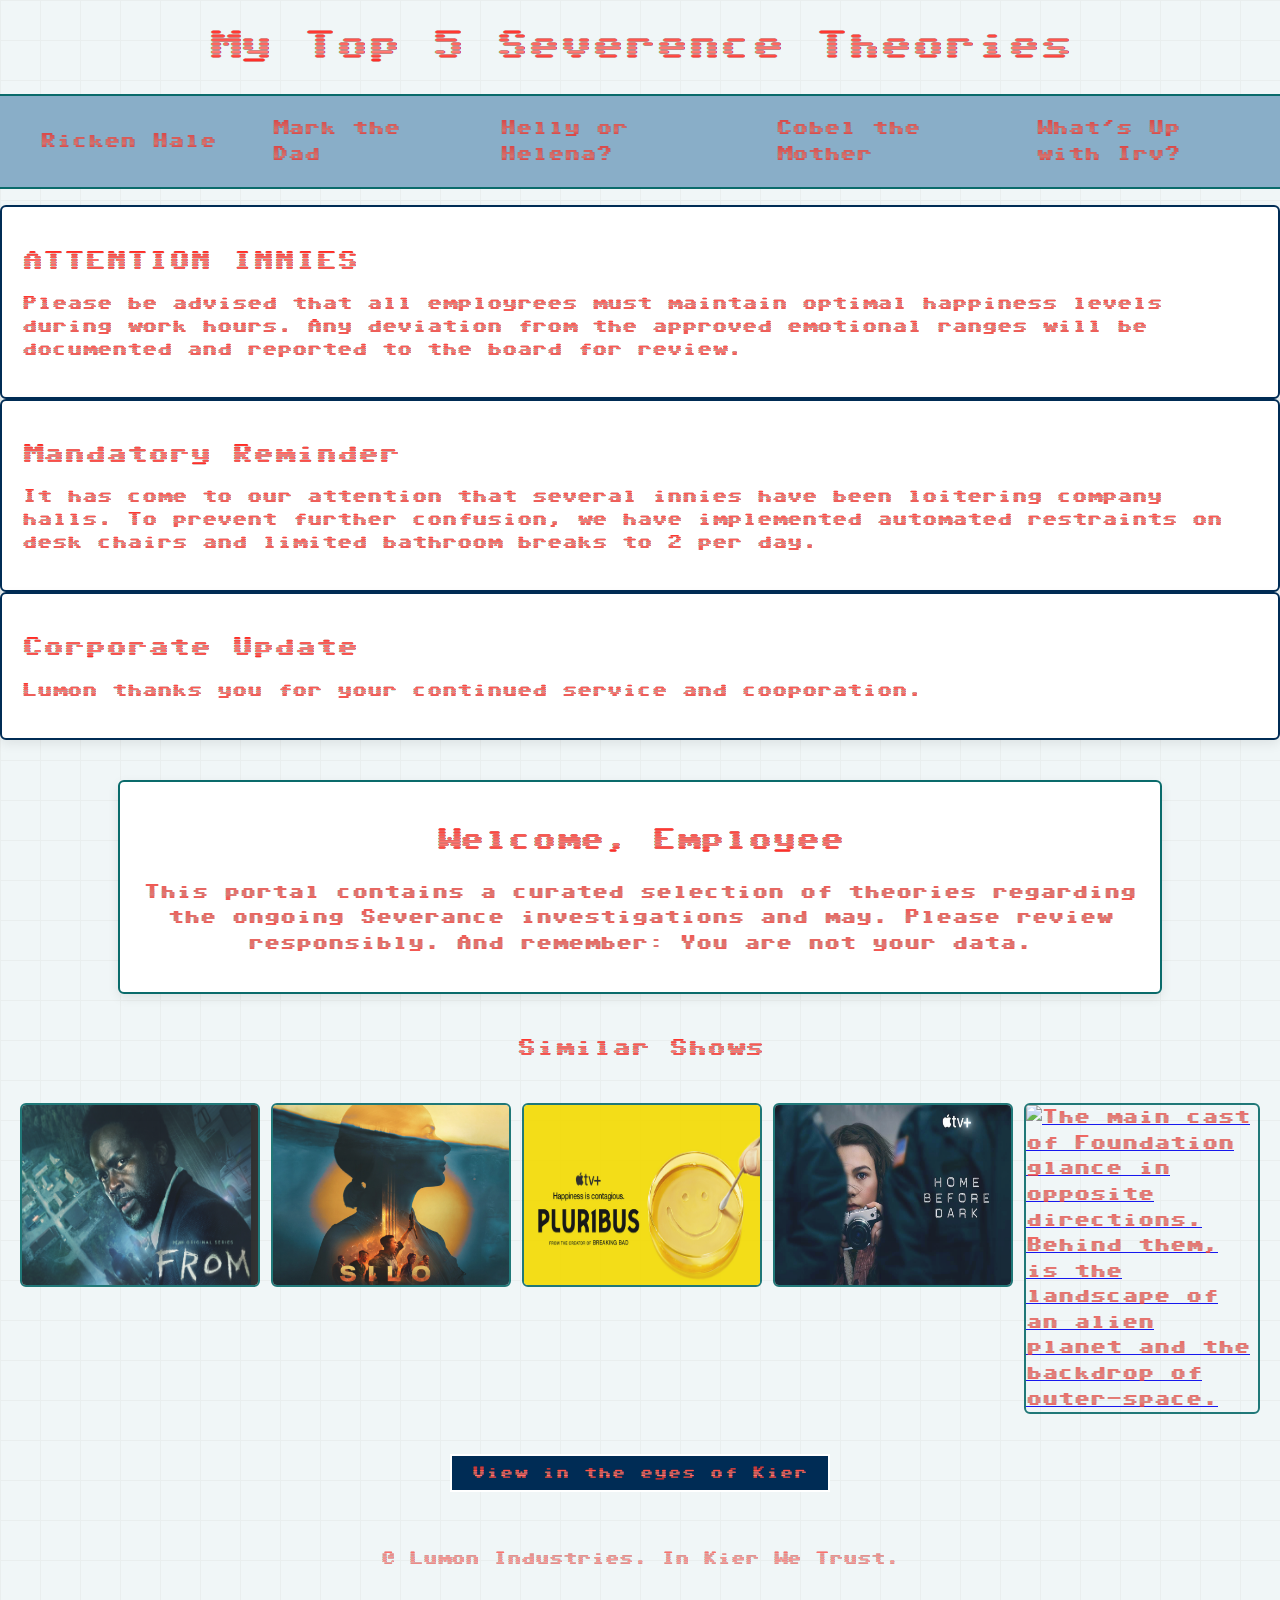
==== index.html @ 7fcbb7c5 "added second javascript element" ====
<!DOCTYPE html>
<html lang="en">
<head>
    <meta charset="UTF-8">
    <meta name="viewport" content="width=device-width, initial-scale=1.0">
    <meta name="author" content="Emily Anderson">
    <meta name="description" content="An informational webpage about the mystery, thriller drama, Severance.">
    <meta name="keywords" content="Severance, Apple TV, Drama, Thriller, Mystery, TV Shows">
    <title>My Favorite Severance Theories</title>
    <!-- link your font here  YOU MAY NEED TO ADJUST THIS-->
    <link rel="preconnect" href="https://fonts.googleapis.com">
    <link rel="preconnect" href="https://fonts.gstatic.com" crossorigin>
    <link href="https://fonts.googleapis.com/css2?family=EB+Garamond:ital,wght@0,400..800;1,400..800&family=Sixtyfour+Convergence&display=swap" rel="stylesheet">
    <!-- link your css here -->
     <link rel="stylesheet" href="severance-theories.css">
    <title>My Favorite Severence Theories</title>
</head>
<body>
    <header>
        <h1>My Top 5 Severence Theories</h1>
    </header>

    

    <main>
        <section id="home">
            <nav>
                <ul class="nav-menu">
                <!-- <li class="nav-logo"><a href="index.html">Lumon Theories</a></li> -->

                <li><a href="ricken.html">Ricken Hale</a></li>
                <li><a href="mark.html">Mark the Dad</a></li>
                <li><a href="helly.html">Helly or Helena?</a></li>
                <li><a href="cobel.html">Cobel the Mother</a></li>
                <li><a href="irv.html">What's Up with Irv?</a></li>
                </ul>
            </nav>
        </section>

        <!-- REMEMBER another grid element!!!! -->
        <section class="announcement">
            <div class="announcement-box">
                <h2>ATTENTION INNIES</h2>
                <p>Please be advised that all employrees must maintain optimal happiness levels during work hours. Any deviation from the approved emotional ranges will be documented and reported to the board for review.</p>
            </div>
            <div class="announcement-box">
                <h2>Mandatory Reminder</h2>
                <p>It has come to our attention that several innies have been loitering company halls. To prevent further confusion, we have implemented automated restraints on desk chairs and limited bathroom breaks to 2 per day.</p>
            </div>
            <div class="announcement-box">
                <h2>Corporate Update</h2>
                <p>Lumon thanks you for your continued service and cooporation.</p>
            </div>
            
        </section>
        

        <section class="lumon-box-intro">
            <h2 id ="greeting">Welcome, Employee</h2>
            <p>This portal contains a curated selection of theories regarding the ongoing 
            Severance investigations and may. Please review responsibly. And remember: You are not your data.</p>
        </section>

        

           
            
            <!-- similar shows section -->
            <section id="similar-shows">
                <h3>Similar Shows</h3>
                <div class="carousel">
                    <a href="https://en.wikipedia.org/wiki/From_(TV_series)" target ="_blank">
                        <img src="images/from.png" alt="A man stares into the camera. Behind him sits the town of Fromville.">
                    </a>

                    <a href="https://en.wikipedia.org/wiki/Silo_(TV_series)" target="_blank">
                        <img src="images/silo.png" alt="A woman stares to the right, beneath her are the main characters shouting.">

                    </a>
                    <a href="https://en.wikipedia.org/wiki/Pluribus_(TV_series)" target="_blank">
                        <img src="images/pluribus.png" alt="A q-tip swabs an empty dish, marking the image of a smiley face.">

                    </a>

                    <a href="https://en.wikipedia.org/wiki/Home_Before_Dark_(TV_series)" target ="_blank">
                        <img src="images/home-before-dark.png" alt="A young girl, camera in hand, stands among a crowd of people as she stares into the camera.">

                    </a>

                     <a href="https://en.wikipedia.org/wiki/Foundation_(TV_series)" target ="_blank">
                        <img src="images/foundation.png" alt="The main cast of Foundation glance in opposite directions. Behind them, is the landscape of an alien planet and the backdrop of outer-space.">

                    </a>
                </div>

            </section>

    </main>

    <button id="nightModeBtn">View in the eyes of Kier</button>


    <footer>
        <p> @ Lumon Industries. In Kier We Trust.
        </p>
    </footer>

    <script src="severance-styling.js"></script>
    
</body>
</html>
---- severance-theories.css ----
body {
  margin: 0;
  padding: 0;
  background-color: #f0f6f7;
  color: #111;
  padding-bottom: 20px;
  font-family: 'Sixtyfour Convergence', sans-serif;
  line-height: 1.6;
  background-image: linear-gradient(#e9eeee 1px, transparent 1px),linear-gradient(90deg, #e9eeee 1px, transparent 1px);
  background-size: 40px 40px;
}

footer{
    text-align: center;
    padding: 20px;
    color: var(--lumon-teal-dark);
    font-size: 0.9rem;
    opacity: 0.7;
}
h1{
    text-align: center;
}
h3{
    text-align: center;
}


/* lumon announcements section */

.lumon-box-intro{
    max-width: 1000px;
    margin: 40px auto;
    padding: 20px 20px;
    background-color: white;
    border: 2px solid #0a6b6b;
    border-radius: 6px;
    box-shadow: 0 4px 12px rgba(0,0,0,0.08);
    text-align: center;

}

.lumon-announcement{
    display: grid;
    grid-template-columns: repeat(auto-fit, minmax(220px, 1fr));
    gap: 16px;
    max-width: 700px;
    margin: 40px auto;
    padding: 10px;
}

/* maybe make it flash */
@keyframes flicker{
    0%, 100% {opacity: 0.98;}
    50% {opacity: 1;}
}

.announcement-box {
    background-color: white;
    border: 2px solid #002c55;
    border-radius: 6px;
    padding: 20px 20px;
    box-shadow: 0 4px 12px rgba(0,0,0,0.08);
    transition: transform 0.25s ease, background-color 0.25s ease;
}
.announcement-box:hover {
    transform: translateY(-3px);
    background-color: #e6f2f2;
}

.announcement-box h2 {
    color: #002c55;
    margin-bottom: 10px;
    font-size: 1.3rem;
}

.announcement-box p {
    font-size: 0.95rem;
    line-height: 1.5;
}



/*carousel elements*/
.carousel{
    display: grid;
    grid-auto-flow: column;
    grid-auto-columns: minmax(160px, 1fr);
    justify-content: center;
    gap: 15px;
    overflow-x: auto;
    padding: 20px;
    scroll-snap-type: x mandatory;
}

.carousel a{
    display: block;
    scroll-snap-align: start;
}

.carousel img {
  height: 180px;
  width: 100%;
  border-radius: 6px;
  border: 2px solid #0a6b6b;
  transition: transform 0.35s ease, box-shadow 0.35s ease, opacity 0.35s ease;
  opacity: 0.9;
}

.carousel img:hover {
  transform: scale(1.03);
  opacity: 1;
  box-shadow: 0 4px 12px #7b6727;
}

/*nav elements*/
.nav-menu {
  list-style: none;
  display: grid;
  grid-auto-flow: column;
  justify-content: center;
  align-items: center;
  background-color: #89aec8;
  padding: 12px 24px;
  gap: 24px;
  border-bottom: 2px solid #0a6b6b;
  border-top: 2px solid #0a6b6b;
}

.nav-menu a {
  text-decoration: none;
  color: #0a6b6b;
  font-weight: 500;
  padding: 8px 16px;
  display: inline-block;
  transition: transform 0.2s ease, color 0.2s ease, background-color 0.2s ease;
}

.nav-menu a:hover {
  transform: translateY(-0.5px);
  color: #bcd4e6;
  color: #084f4f;
  border-radius: 6px;
}

/*theory page elements*/
.theory-container{
    max-width: 800px;
    margin: 60px auto;
    padding: 20px;
}

.theory-container h1 {
  font-size: 2rem;
  color: #0a6b6b;
  margin-bottom: 20px;
  text-align: center;
}

.theory-content p {
  margin-bottom: 16px;
  font-size: 14px;
}

.theory-content{
    max-width: 700px;
    margin: 60px auto;
    padding: 30px 40px;
    background-color: white;
    border: 2px solid #0a6b6b;
    border-radius: 6px;
    box-shadow: 0 4px 12px rgba(0,0,0,0.08);
}

.back-home{
    text-align: center;
    margin: 40px 0;
    color: #0a6b6b;
}
.home-button{
    text-decoration: none;
    font-weight: 600;
    border: 2px solid #002c55;
    padding: 10px 20px;
    border-radius: 6px;
    display: inline-block;
    transition: background-color 0.25s ease, color 0.25s ease;
    position: relative;
}
/* try to make it shake */
.home-button:hover{
    background-color: #89aec8;
    color: #084f4f;
    animation: shake 0.35s ease-in-out;
}
@keyframes shake{
    0% { transform: translate(0, 0); }
    20% { transform: translate(-2px, 1px); }
    40% { transform: translate(2px, -1px); }
    60% { transform: translate(-1px, 2px); }
    80% { transform: translate(1px, -2px); }
    100% { transform: translate(0, 0); }
}
.home-button:visited{
    color:#4e452a;
}

/* dark mode */
.dark-mode{
    background-color:#002c55;
    transition: background-color 0.4s ease, color 0.4s ease;
}
.dark-mode h1, .dark-mode h3{
    color: white;
}
.dark-mode footer{
    color: white;
}
.dark-mode body{
    color:#4e452a;
}

.dark-mode a{
    color: #7b6727;
}
.dark-mode .home-button{
    color: white;
}
#nightModeBtn {
    display: block;              /* allows centering */
    margin: 20px auto;           /* centers the button */
    padding: 10px 20px;
    background: #002c55;
    color: #f0f6f7;
    border: 2px solid white;     /* fixed typo */
    cursor: pointer;
    font-family: inherit;        /* matches your site font */
    letter-spacing: 1px;
    text-align: center;
}
.dark-mode #nightModeBtn{
    background: #0b0e29;
    color: #f0f6f7;
}
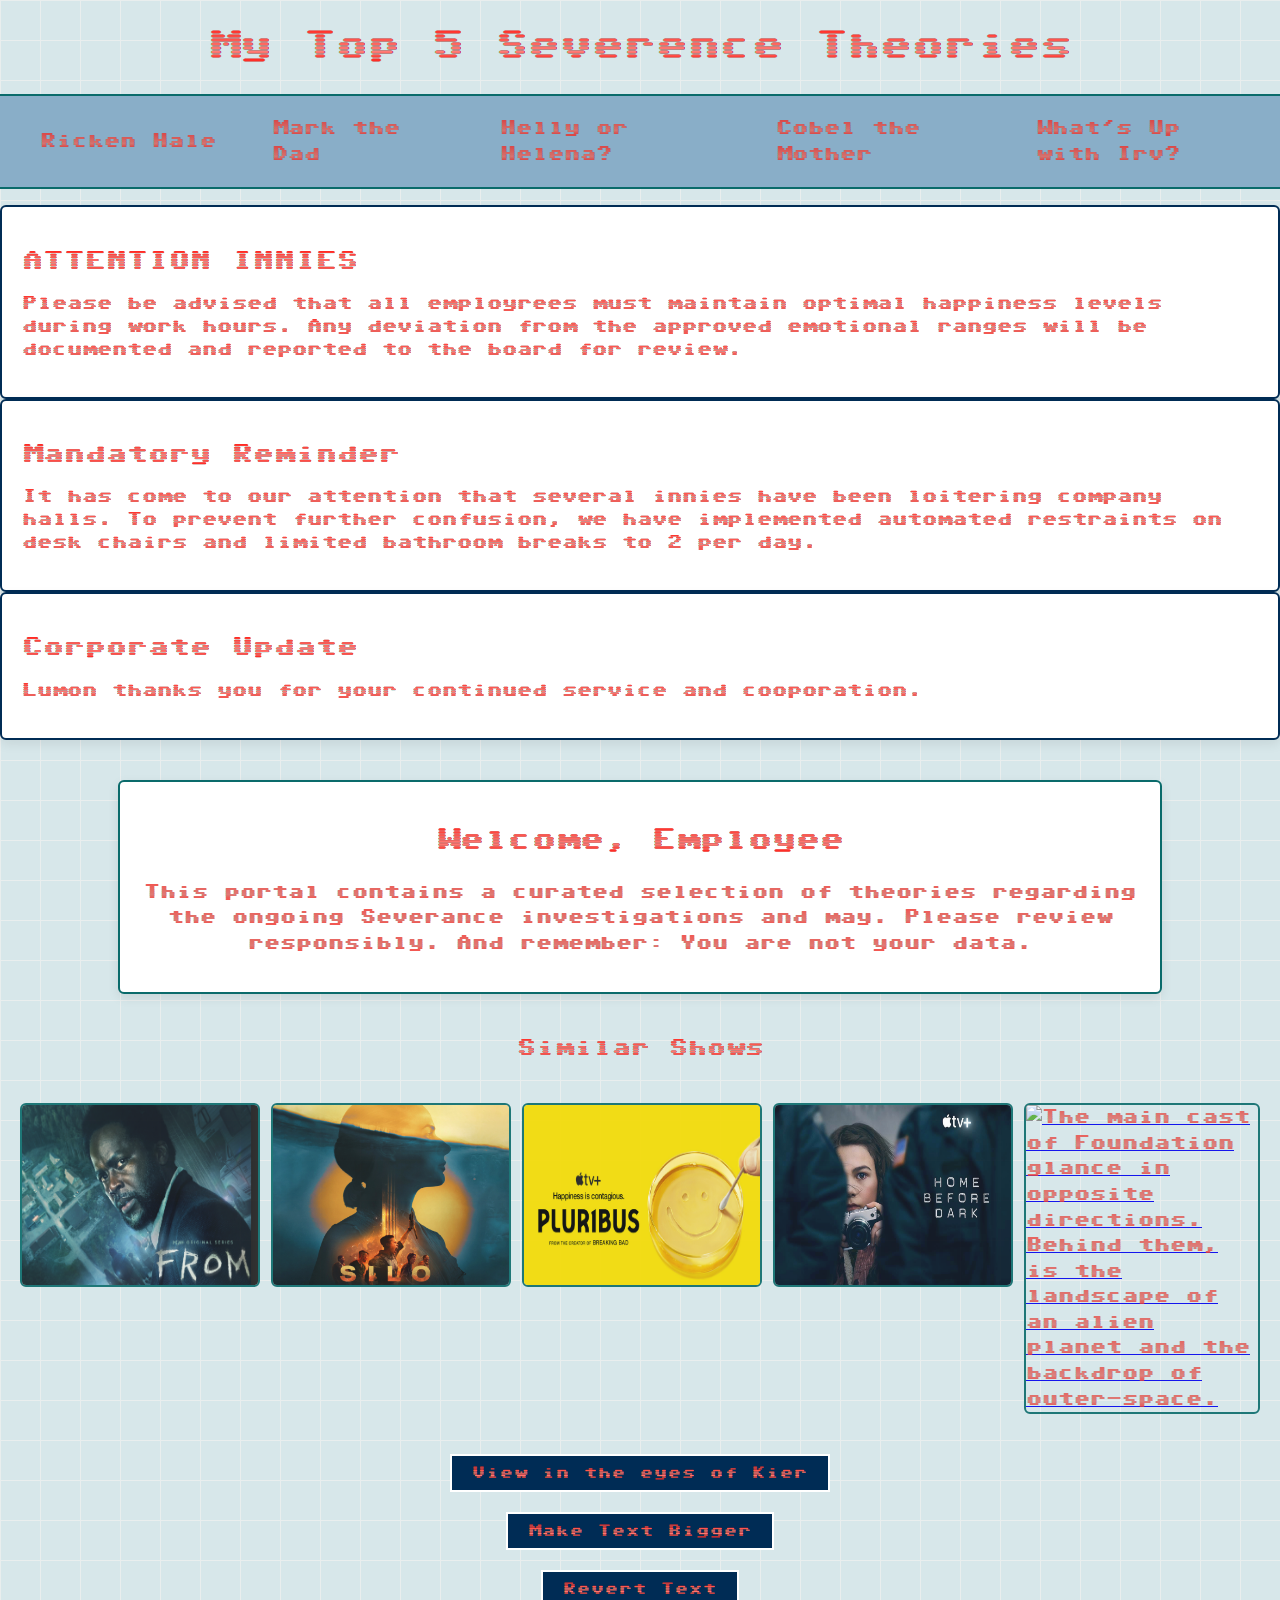
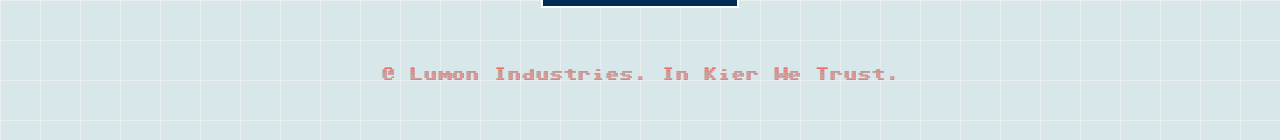
==== commit 66436581: "added final javascript changes and updated html and css" ====
--- a/index.html
+++ b/index.html
@@ -99,6 +99,9 @@
 
     <button id="nightModeBtn">View in the eyes of Kier</button>
 
+    <button id="text-button"> Make Text Bigger</button>
+    <button id="revert-button"> Revert Text</button>
+
 
     <footer>
         <p> @ Lumon Industries. In Kier We Trust.
--- a/severance-theories.css
+++ b/severance-theories.css
@@ -1,7 +1,7 @@
 body {
   margin: 0;
   padding: 0;
-  background-color: #f0f6f7;
+  background-color: #D7E7EA;
   color: #111;
   padding-bottom: 20px;
   font-family: 'Sixtyfour Convergence', sans-serif;
@@ -241,4 +241,38 @@
     background: #0b0e29;
     color: #f0f6f7;
 }
-
+.dark-mode #text-button{
+    background: #0b0e29;
+    color: #f0f6f7;
+}
+.dark-mode #revert-button{
+    background: #0b0e29;
+    color: #f0f6f7;
+}
+
+/* text zoom button */
+#text-button{
+    display: block;              /* allows centering */
+    margin: 20px auto;           /* centers the button */
+    padding: 10px 20px;
+    background: #002c55;
+    color: #f0f6f7;
+    border: 2px solid white;     /* fixed typo */
+    cursor: pointer;
+    font-family: inherit;        /* matches your site font */
+    letter-spacing: 1px;
+    text-align: center; 
+}
+#revert-button{
+     display: block;              /* allows centering */
+    margin: 20px auto;           /* centers the button */
+    padding: 10px 20px;
+    background: #002c55;
+    color: #f0f6f7;
+    border: 2px solid white;     /* fixed typo */
+    cursor: pointer;
+    font-family: inherit;        /* matches your site font */
+    letter-spacing: 1px;
+    text-align: center;
+}
+
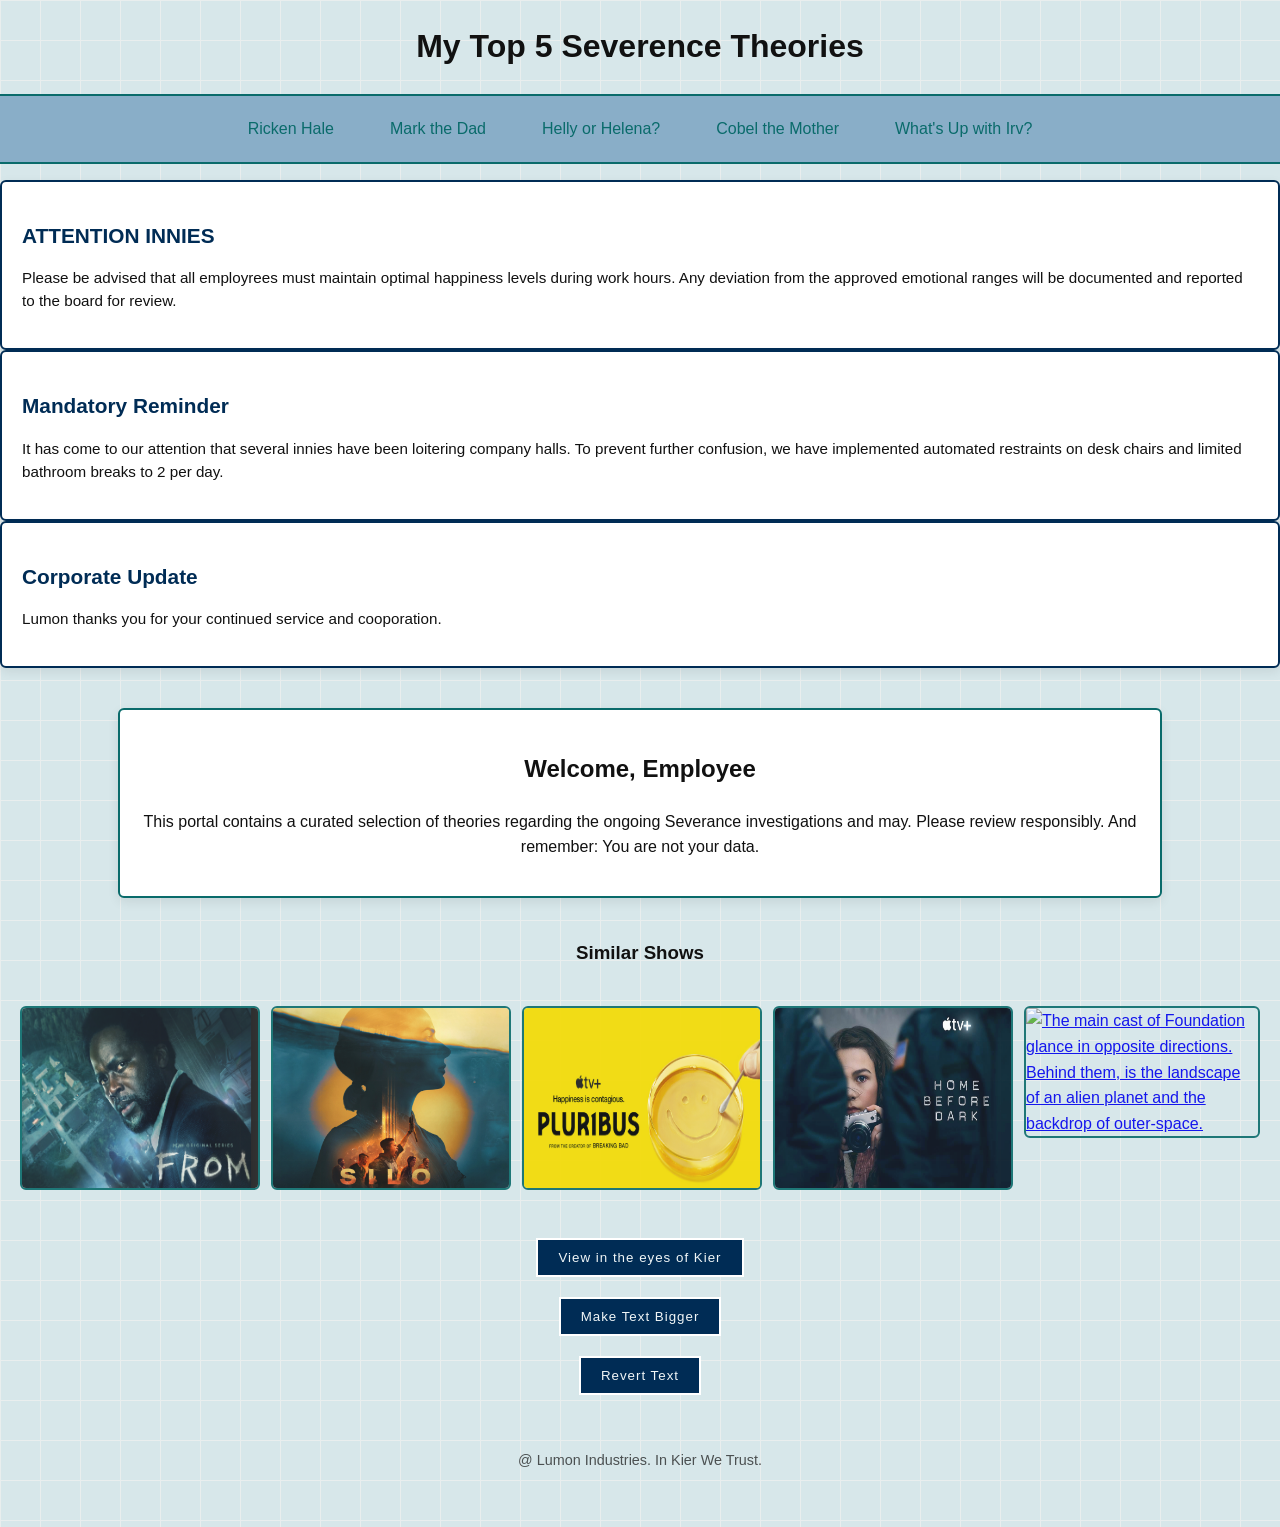
==== commit 4ccf73c2: "attempted to fix the color issue" ====
--- a/index.html
+++ b/index.html
@@ -8,12 +8,9 @@
     <meta name="keywords" content="Severance, Apple TV, Drama, Thriller, Mystery, TV Shows">
     <title>My Favorite Severance Theories</title>
     <!-- link your font here  YOU MAY NEED TO ADJUST THIS-->
-    <link rel="preconnect" href="https://fonts.googleapis.com">
-    <link rel="preconnect" href="https://fonts.gstatic.com" crossorigin>
-    <link href="https://fonts.googleapis.com/css2?family=EB+Garamond:ital,wght@0,400..800;1,400..800&family=Sixtyfour+Convergence&display=swap" rel="stylesheet">
+    <link href="https://fonts.googleapis.com/css2?family=Sixtyfour&display=swap" rel="stylesheet">
     <!-- link your css here -->
      <link rel="stylesheet" href="severance-theories.css">
-    <title>My Favorite Severence Theories</title>
 </head>
 <body>
     <header>
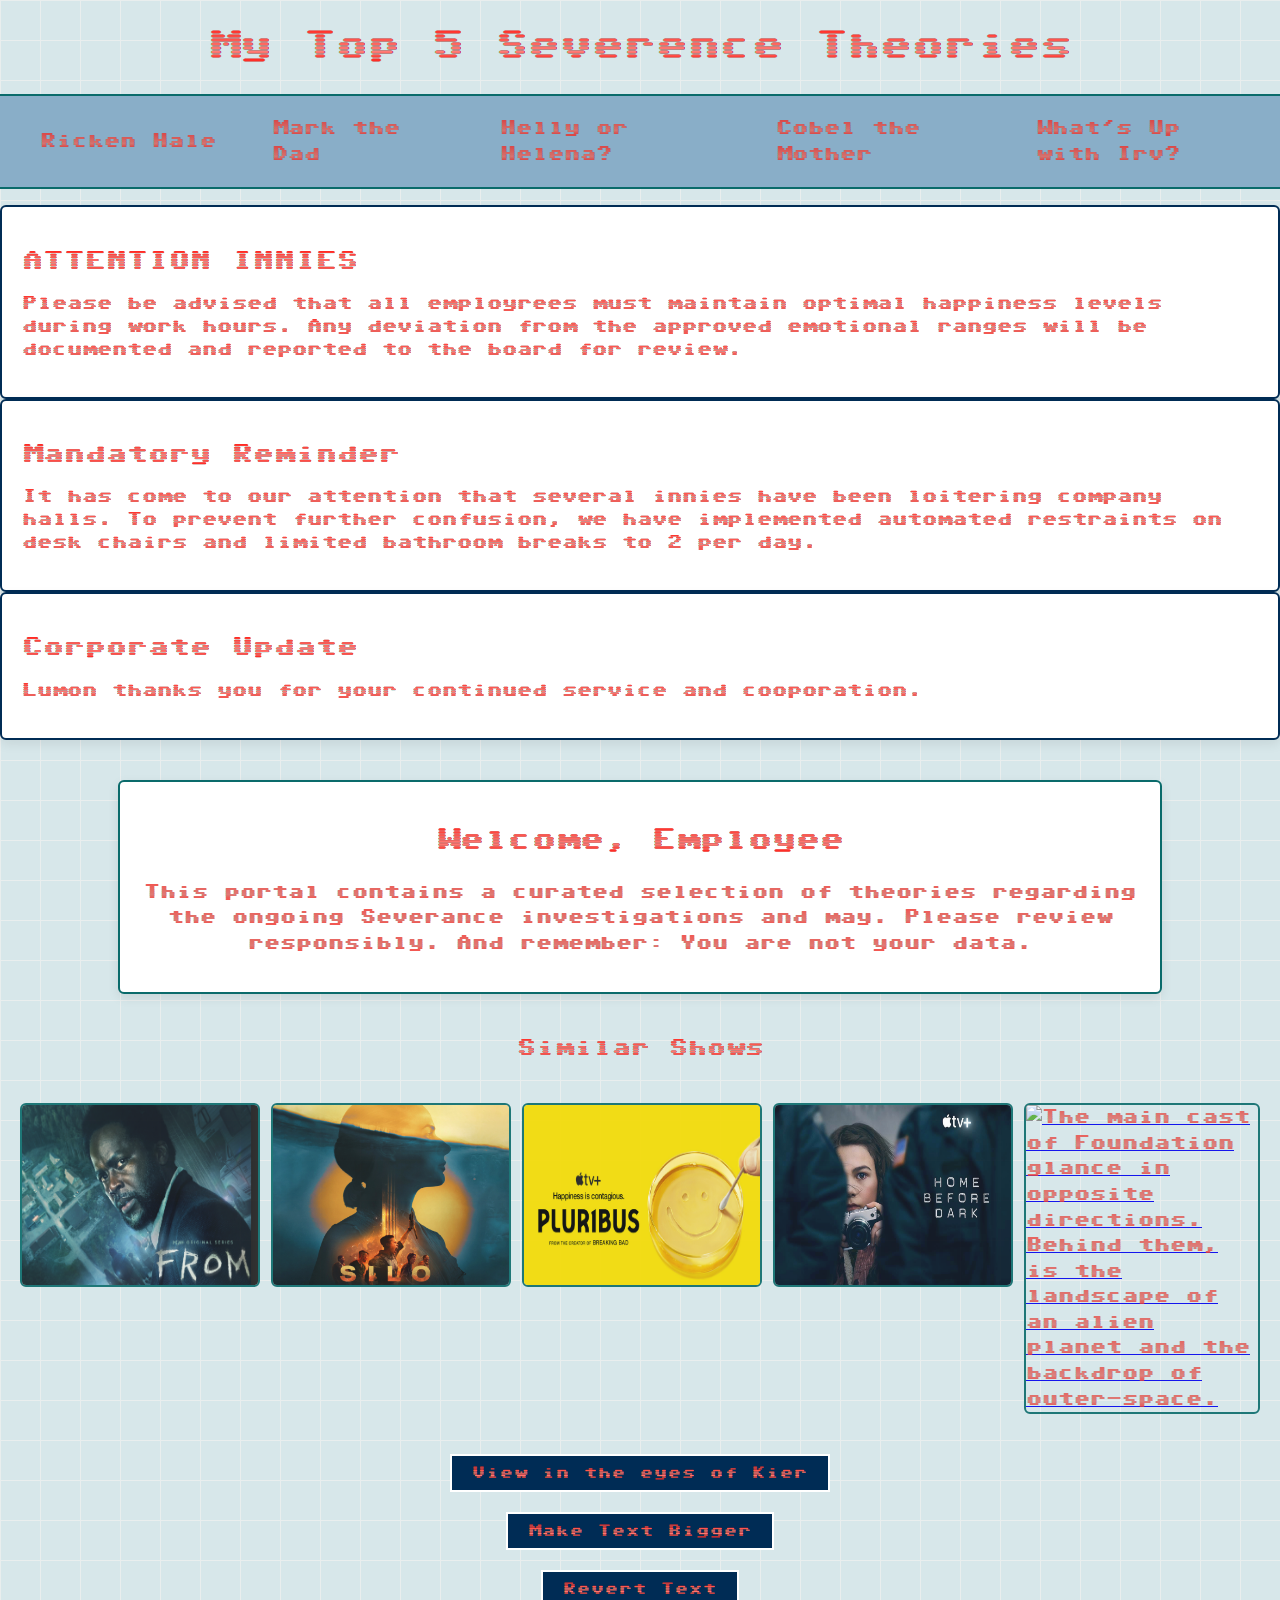
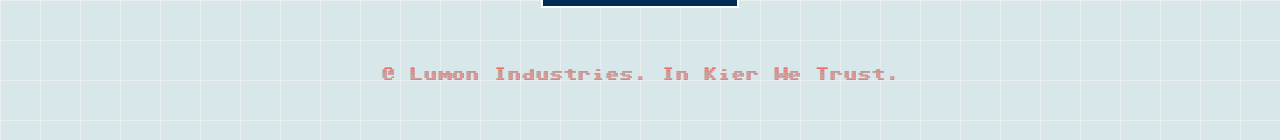
==== commit f6d31c24: "updated html again" ====
--- a/index.html
+++ b/index.html
@@ -8,7 +8,9 @@
     <meta name="keywords" content="Severance, Apple TV, Drama, Thriller, Mystery, TV Shows">
     <title>My Favorite Severance Theories</title>
     <!-- link your font here  YOU MAY NEED TO ADJUST THIS-->
-    <link href="https://fonts.googleapis.com/css2?family=Sixtyfour&display=swap" rel="stylesheet">
+    <link rel="preconnect" href="https://fonts.googleapis.com">
+    <link rel="preconnect" href="https://fonts.gstatic.com" crossorigin>
+    <link href="https://fonts.googleapis.com/css2?family=EB+Garamond:ital,wght@0,400..800;1,400..800&family=Sixtyfour+Convergence&display=swap" rel="stylesheet">
     <!-- link your css here -->
      <link rel="stylesheet" href="severance-theories.css">
 </head>
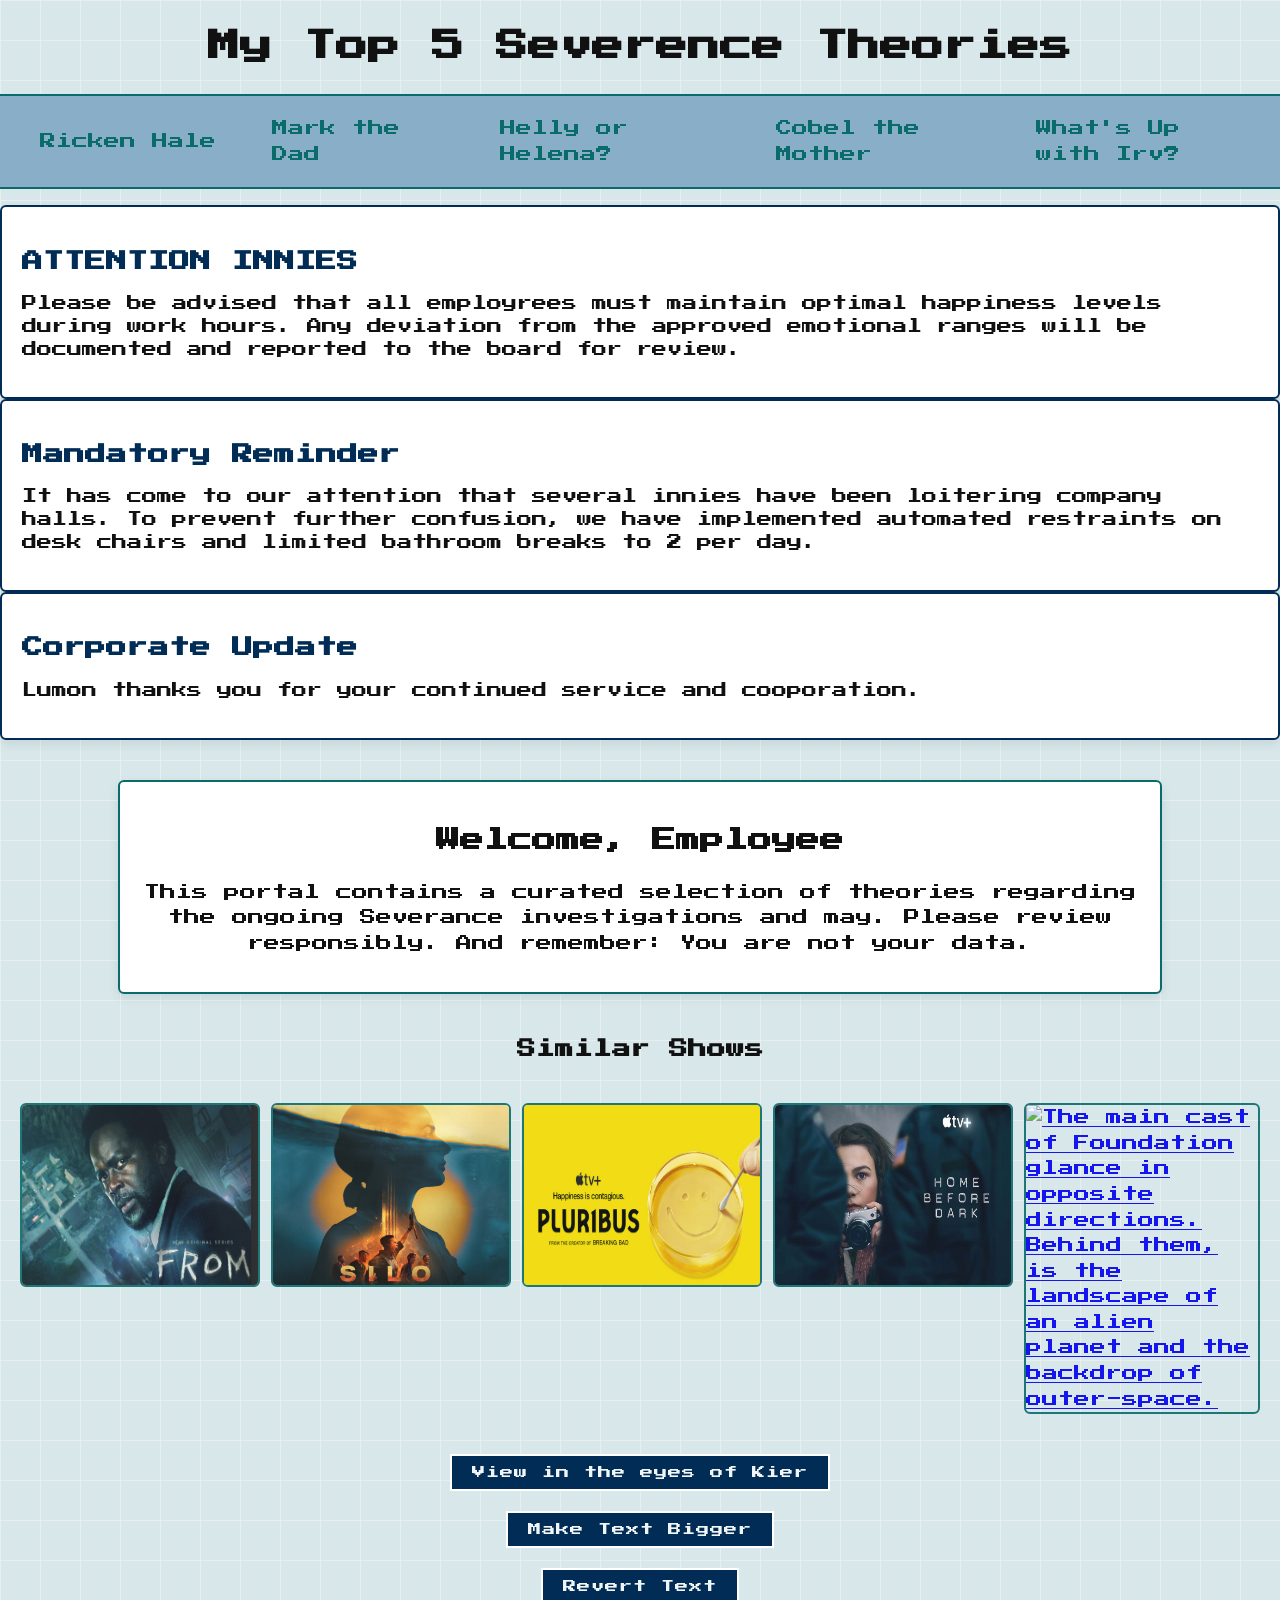
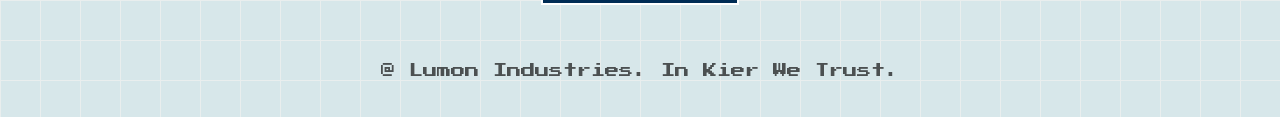
==== commit 008cb076: "finalized font choice" ====
--- a/index.html
+++ b/index.html
@@ -7,10 +7,6 @@
     <meta name="description" content="An informational webpage about the mystery, thriller drama, Severance.">
     <meta name="keywords" content="Severance, Apple TV, Drama, Thriller, Mystery, TV Shows">
     <title>My Favorite Severance Theories</title>
-    <!-- link your font here  YOU MAY NEED TO ADJUST THIS-->
-    <link rel="preconnect" href="https://fonts.googleapis.com">
-    <link rel="preconnect" href="https://fonts.gstatic.com" crossorigin>
-    <link href="https://fonts.googleapis.com/css2?family=EB+Garamond:ital,wght@0,400..800;1,400..800&family=Sixtyfour+Convergence&display=swap" rel="stylesheet">
     <!-- link your css here -->
      <link rel="stylesheet" href="severance-theories.css">
 </head>
--- a/severance-theories.css
+++ b/severance-theories.css
@@ -1,10 +1,10 @@
+@import url('https://fonts.googleapis.com/css2?family=Press+Start+2P&display=swap');
 body {
   margin: 0;
   padding: 0;
   background-color: #D7E7EA;
   color: #111;
-  padding-bottom: 20px;
-  font-family: 'Sixtyfour Convergence', sans-serif;
+  font-family: 'Sixtyfour Convergence', 'Press Start 2P', sans-serif;
   line-height: 1.6;
   background-image: linear-gradient(#e9eeee 1px, transparent 1px),linear-gradient(90deg, #e9eeee 1px, transparent 1px);
   background-size: 40px 40px;
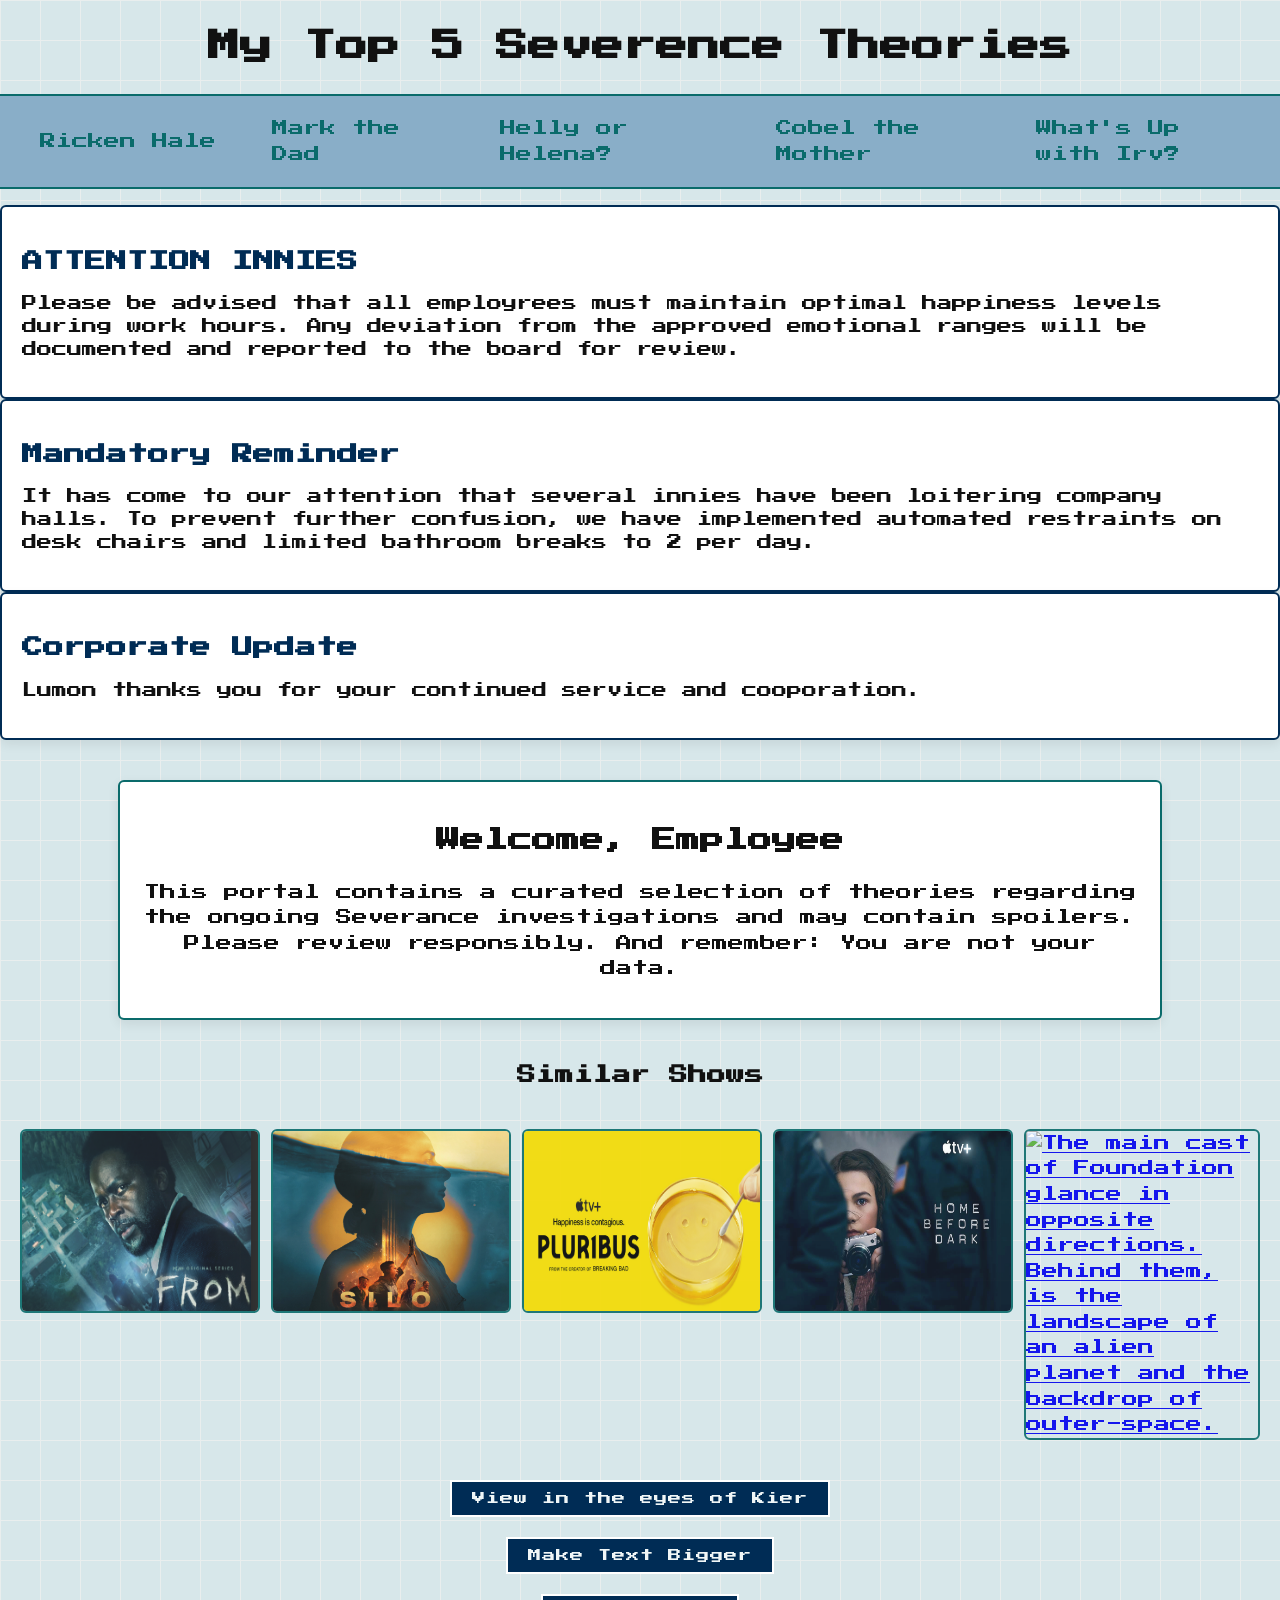
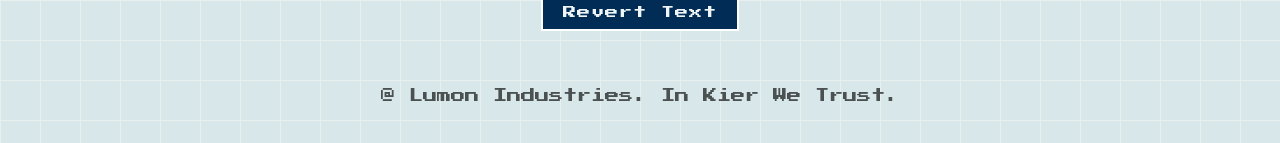
==== commit 26339898: "changed index.html wording" ====
--- a/index.html
+++ b/index.html
@@ -53,7 +53,7 @@
         <section class="lumon-box-intro">
             <h2 id ="greeting">Welcome, Employee</h2>
             <p>This portal contains a curated selection of theories regarding the ongoing 
-            Severance investigations and may. Please review responsibly. And remember: You are not your data.</p>
+            Severance investigations and may contain spoilers. Please review responsibly. And remember: You are not your data.</p>
         </section>
 
         
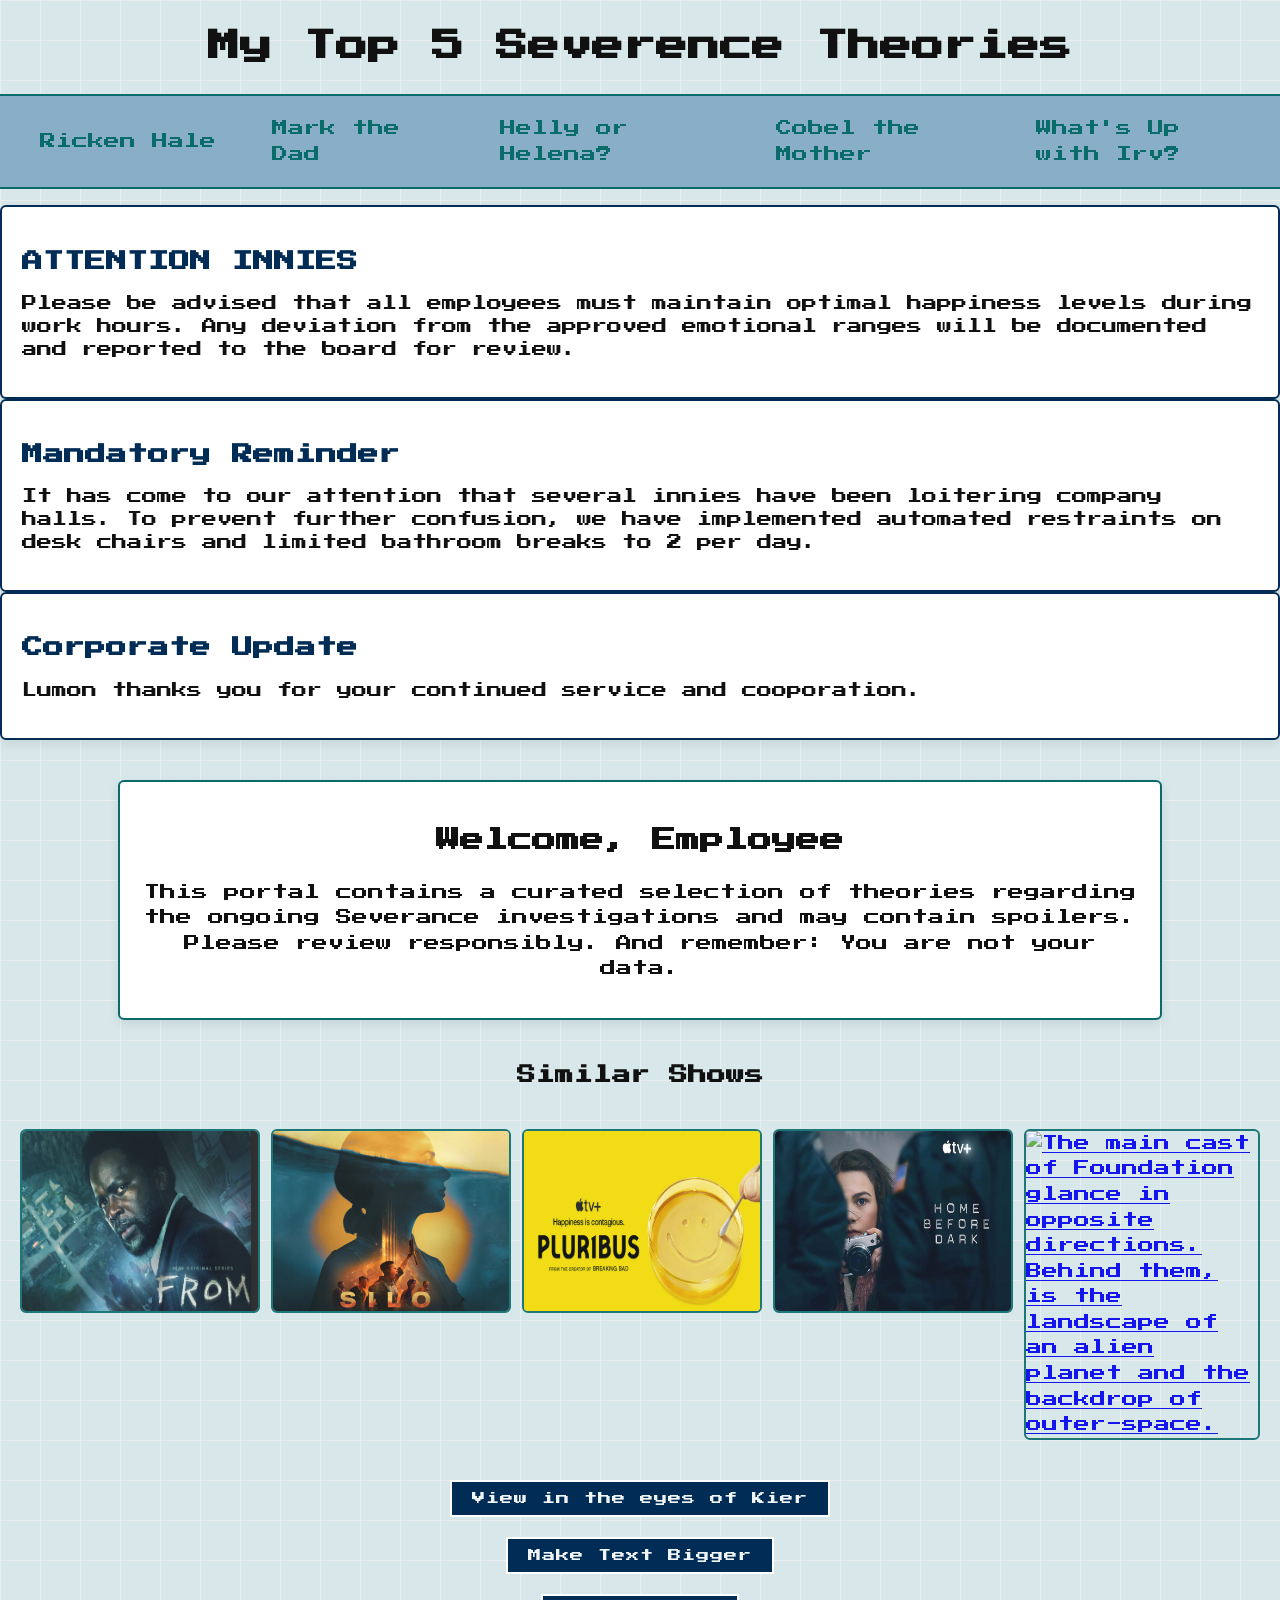
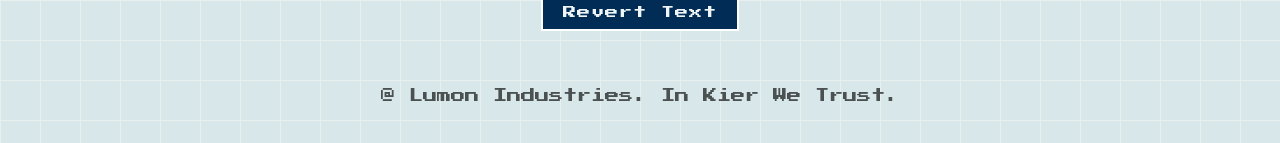
==== commit b3523551: "fixed some grammatical errors" ====
--- a/index.html
+++ b/index.html
@@ -36,7 +36,7 @@
         <section class="announcement">
             <div class="announcement-box">
                 <h2>ATTENTION INNIES</h2>
-                <p>Please be advised that all employrees must maintain optimal happiness levels during work hours. Any deviation from the approved emotional ranges will be documented and reported to the board for review.</p>
+                <p>Please be advised that all employees must maintain optimal happiness levels during work hours. Any deviation from the approved emotional ranges will be documented and reported to the board for review.</p>
             </div>
             <div class="announcement-box">
                 <h2>Mandatory Reminder</h2>
@@ -52,8 +52,7 @@
 
         <section class="lumon-box-intro">
             <h2 id ="greeting">Welcome, Employee</h2>
-            <p>This portal contains a curated selection of theories regarding the ongoing 
-            Severance investigations and may contain spoilers. Please review responsibly. And remember: You are not your data.</p>
+            <p>This portal contains a curated selection of theories regarding the ongoing Severance investigations and may contain spoilers. Please review responsibly. And remember: You are not your data.</p>
         </section>
 
         
